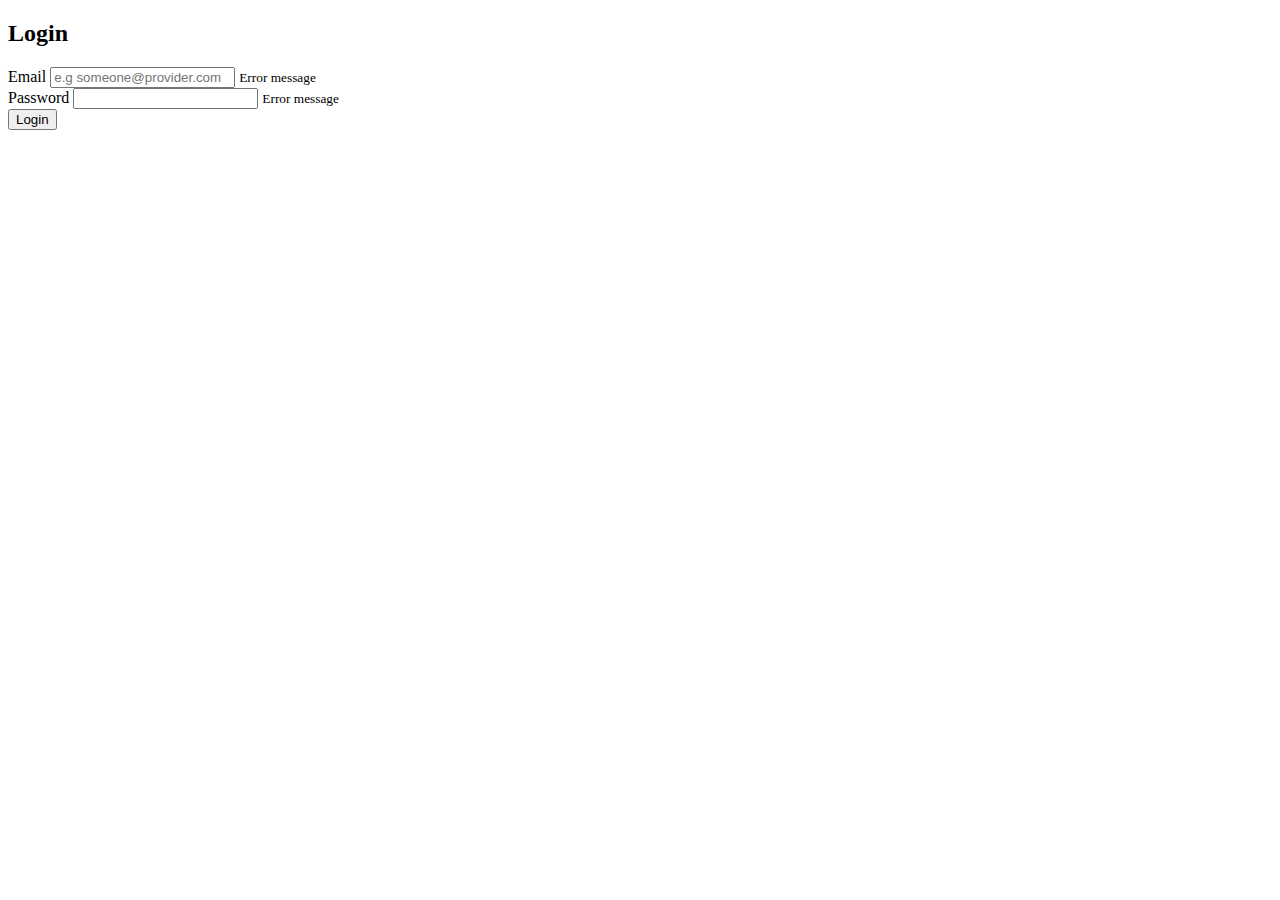
==== src/login.html @ a29709a4 "signUp and login page done!" ====
<!DOCTYPE html>
<html lang="en">
  <head>
    <meta charset="UTF-8" />
    <meta http-equiv="X-UA-Compatible" content="IE=edge" />
    <meta name="viewport" content="width=device-width, initial-scale=1.0" />
    <link rel="stylesheet" href="/src/style.css" />
    <title>ProShop/Login</title>
  </head>

  <div class="container"></div>
  <form id="form" class="form">
    <h2>Login</h2>

    <div class="form-control">
      <label for="email">Email</label>
      <input type="text" id="email" placeholder="e.g someone@provider.com" />
      <small>Error message</small>
    </div>

    <div class="form-control">
      <label for="password">Password</label>
      <input type="password" id="password" placeholder="" />
      <small>Error message</small>
    </div>

    <button type="button">Login</button>
  </form>

  <script src="/src/script.js"></script>
  <body></body>
</html>
---- src/style.css ----
@import url("https://fonts.googleapis.com/css2?family=Open+Sans&display=swap");
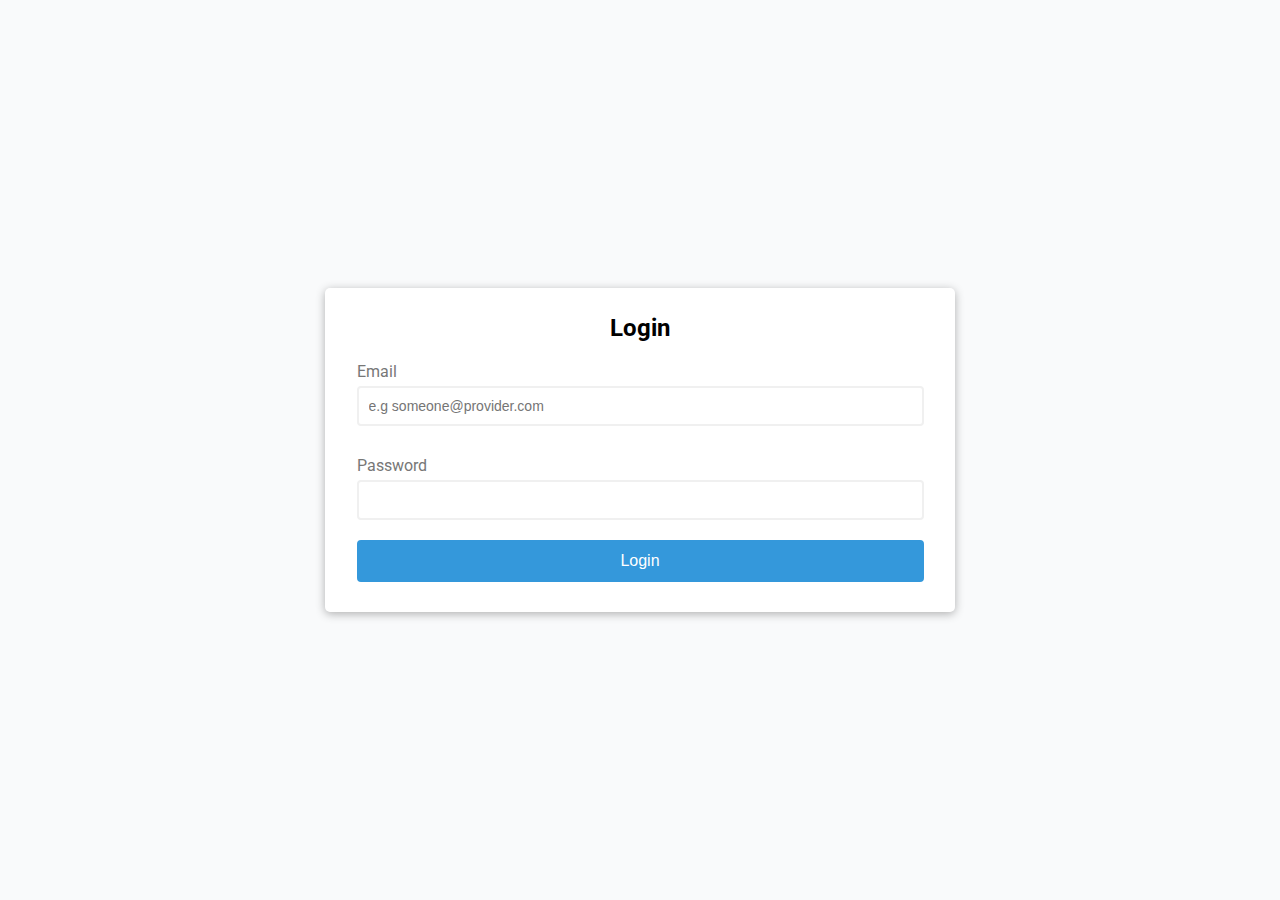
==== commit 65010c80: "basic sign up page done" ====
--- a/src/login.html
+++ b/src/login.html
@@ -8,24 +8,25 @@
     <title>ProShop/Login</title>
   </head>
 
-  <div class="container"></div>
-  <form id="form" class="form">
-    <h2>Login</h2>
+  <div class="container">
+    <form id="form" class="form">
+      <h2>Login</h2>
 
-    <div class="form-control">
-      <label for="email">Email</label>
-      <input type="text" id="email" placeholder="e.g someone@provider.com" />
-      <small>Error message</small>
-    </div>
+      <div class="form-control">
+        <label for="email">Email</label>
+        <input type="text" id="email" placeholder="e.g someone@provider.com" />
+        <small>Error message</small>
+      </div>
 
-    <div class="form-control">
-      <label for="password">Password</label>
-      <input type="password" id="password" placeholder="" />
-      <small>Error message</small>
-    </div>
+      <div class="form-control">
+        <label for="password">Password</label>
+        <input type="password" id="password" placeholder="" />
+        <small>Error message</small>
 
-    <button type="button">Login</button>
-  </form>
+        <button type="button">Login</button>
+      </div>
+    </form>
+  </div>
 
   <script src="/src/script.js"></script>
   <body></body>
--- a/src/style.css
+++ b/src/style.css
@@ -1 +1,103 @@
-@import url("https://fonts.googleapis.com/css2?family=Open+Sans&display=swap");
+/* @import url('https://fonts.googleapis.com/css2?family=Open+Sans:wdth,wght@82.3,375;100,300&display=swap'); */
+
+@import url('https://fonts.googleapis.com/css2?family=Roboto:wght@300;400&display=swap');
+
+:root {
+  --success-color: #2ecc71;
+  --error-color: #e74c3c;
+}
+
+* {
+  box-sizing: border-box;
+}
+body {
+  background-color: #f9fafb;
+  font-family: Roboto, sans-serif;
+  display: flex;
+  align-items: center;
+  justify-content: center;
+  min-height: 100vh;
+  margin: 0;
+}
+
+.container {
+  background-color: #fff;
+  border-radius: 5px;
+  box-shadow: 0 2px 10px rgba(0, 0, 0, 0.3);
+  /* width: 400px; */
+  width: 70vh;
+  padding-top: 2%;
+}
+
+.login-label {
+  padding-left: 5%;
+}
+
+.form {
+  padding: 30px, 40px;
+  padding-left: 5%;
+  padding-right: 5%;
+}
+
+h2 {
+  text-align: center;
+  margin: 0 0 20px;
+}
+
+.form-control {
+  margin-bottom: 10px;
+  padding-bottom: 20px;
+  position: relative;
+}
+
+.form-control label {
+  color: #777;
+  display: block;
+  margin-bottom: 5px;
+}
+
+.form-control input {
+  border: 2px solid #f0f0f0;
+  display: block;
+  border-radius: 4px;
+  width: 100%;
+  padding: 10px;
+  font-size: 14px;
+}
+
+.form-control input:focus {
+  outline: 0;
+  border-color: #777;
+}
+
+.form-control.success input {
+  border-color: var(--success-color);
+}
+.form-control.error input {
+  border-color: var(--error-color);
+}
+
+.form-control small {
+  color: var(--error-color);
+  position: absolute;
+  bottom: 0;
+  left: 0;
+  visibility: hidden;
+}
+
+.form-control.error small {
+  visibility: visible;
+}
+
+.form button {
+  cursor: pointer;
+  background-color: #3498db;
+  border: 2px solid #3498db;
+  border-radius: 4px;
+  color: #fff;
+  display: block;
+  font-size: 16px;
+  padding: 10px;
+  margin-top: 20px;
+  width: 100%;
+}
